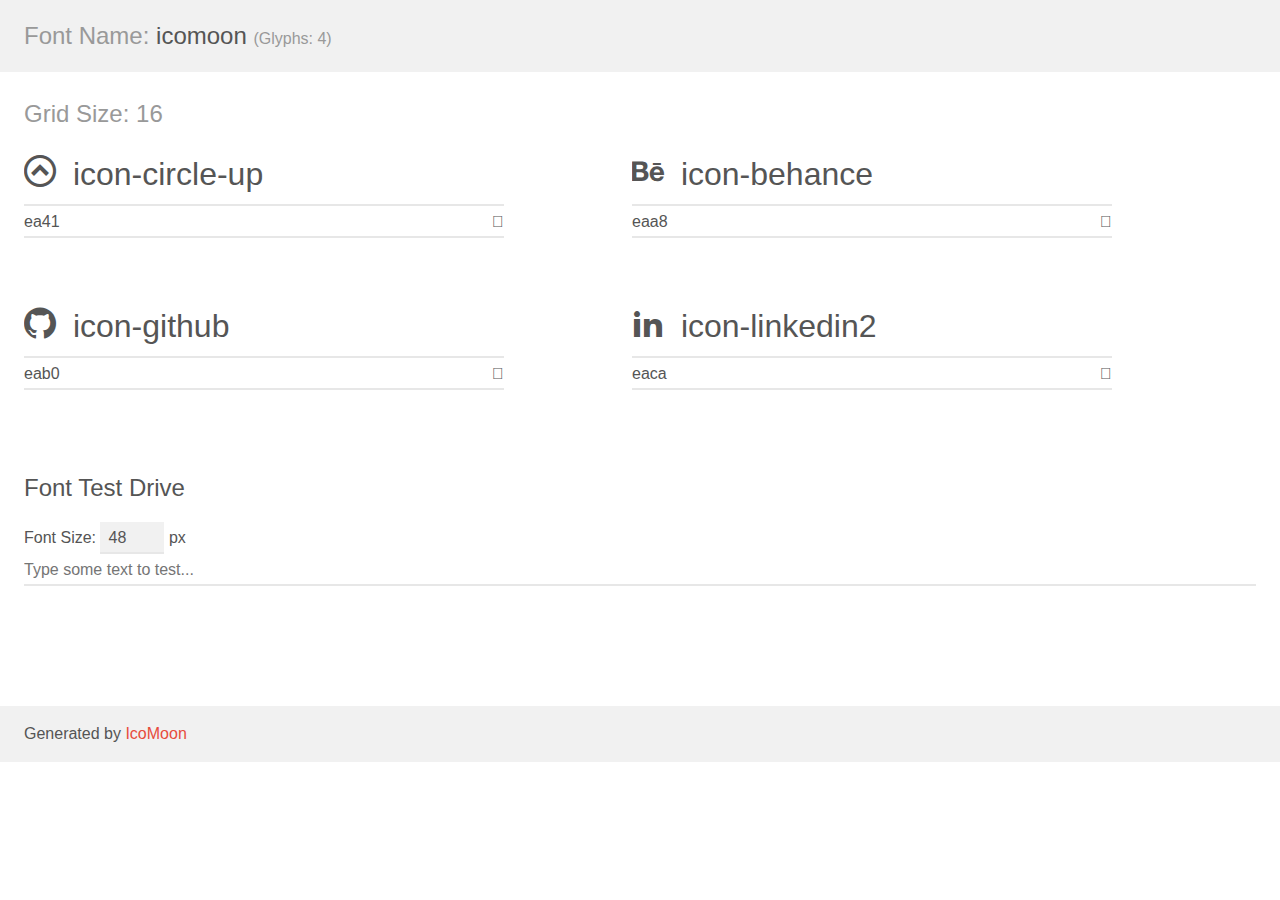
==== icomoon/demo.html @ ea8e4ff2 "first commit" ====
<!doctype html>
<html>
<head>
    <meta charset="utf-8">
    <title>IcoMoon Demo</title>
    <meta name="description" content="An Icon Font Generated By IcoMoon.io">
    <meta name="viewport" content="width=device-width, initial-scale=1">
    <link rel="stylesheet" href="demo-files/demo.css">
    <link rel="stylesheet" href="style.css"></head>
<body>
    <div class="bgc1 clearfix">
        <h1 class="mhmm mvm"><span class="fgc1">Font Name:</span> icomoon <small class="fgc1">(Glyphs:&nbsp;4)</small></h1>
    </div>
    <div class="clearfix mhl ptl">
        <h1 class="mvm mtn fgc1">Grid Size: 16</h1>
        <div class="glyph fs1">
            <div class="clearfix bshadow0 pbs">
                <span class="icon-circle-up"></span>
                <span class="mls"> icon-circle-up</span>
            </div>
            <fieldset class="fs0 size1of1 clearfix hidden-false">
                <input type="text" readonly value="ea41" class="unit size1of2" />
                <input type="text" maxlength="1" readonly value="&#xea41;" class="unitRight size1of2 talign-right" />
            </fieldset>
            <div class="fs0 bshadow0 clearfix hidden-true">
                <span class="unit pvs fgc1">liga: </span>
                <input type="text" readonly value="circle-up, up3" class="liga unitRight" />
            </div>
        </div>
        <div class="glyph fs1">
            <div class="clearfix bshadow0 pbs">
                <span class="icon-behance"></span>
                <span class="mls"> icon-behance</span>
            </div>
            <fieldset class="fs0 size1of1 clearfix hidden-false">
                <input type="text" readonly value="eaa8" class="unit size1of2" />
                <input type="text" maxlength="1" readonly value="&#xeaa8;" class="unitRight size1of2 talign-right" />
            </fieldset>
            <div class="fs0 bshadow0 clearfix hidden-true">
                <span class="unit pvs fgc1">liga: </span>
                <input type="text" readonly value="behance, brand32" class="liga unitRight" />
            </div>
        </div>
        <div class="glyph fs1">
            <div class="clearfix bshadow0 pbs">
                <span class="icon-github"></span>
                <span class="mls"> icon-github</span>
            </div>
            <fieldset class="fs0 size1of1 clearfix hidden-false">
                <input type="text" readonly value="eab0" class="unit size1of2" />
                <input type="text" maxlength="1" readonly value="&#xeab0;" class="unitRight size1of2 talign-right" />
            </fieldset>
            <div class="fs0 bshadow0 clearfix hidden-true">
                <span class="unit pvs fgc1">liga: </span>
                <input type="text" readonly value="github, brand40" class="liga unitRight" />
            </div>
        </div>
        <div class="glyph fs1">
            <div class="clearfix bshadow0 pbs">
                <span class="icon-linkedin2"></span>
                <span class="mls"> icon-linkedin2</span>
            </div>
            <fieldset class="fs0 size1of1 clearfix hidden-false">
                <input type="text" readonly value="eaca" class="unit size1of2" />
                <input type="text" maxlength="1" readonly value="&#xeaca;" class="unitRight size1of2 talign-right" />
            </fieldset>
            <div class="fs0 bshadow0 clearfix hidden-true">
                <span class="unit pvs fgc1">liga: </span>
                <input type="text" readonly value="linkedin2, brand65" class="liga unitRight" />
            </div>
        </div>
    </div>

    <!--[if gt IE 8]><!-->
    <div class="mhl clearfix mbl">
        <h1>Font Test Drive</h1>
        <label>
            Font Size: <input id="fontSize" type="number" class="textbox0 mbm"
            min="8" value="48" />
            px
        </label>
        <input id="testText" type="text" class="phl size1of1 mvl"
        placeholder="Type some text to test..." value=""/>
        <div id="testDrive" class="icon-" style="font-family: icomoon">&nbsp;
        </div>
    </div>
    <!--<![endif]-->
    <div class="bgc1 clearfix">
        <p class="mhl">Generated by <a href="https://icomoon.io/app">IcoMoon</a></p>
    </div>

    <script src="demo-files/demo.js"></script>
</body>
</html>
---- icomoon/demo-files/demo.css ----
body {
  padding: 0;
  margin: 0;
  font-family: sans-serif;
  font-size: 1em;
  line-height: 1.5;
  color: #555;
  background: #fff;
}
h1 {
  font-size: 1.5em;
  font-weight: normal;
}
small {
  font-size: .66666667em;
}
a {
  color: #e74c3c;
  text-decoration: none;
}
a:hover, a:focus {
  box-shadow: 0 1px #e74c3c;
}
.bshadow0, input {
  box-shadow: inset 0 -2px #e7e7e7;
}
input:hover {
  box-shadow: inset 0 -2px #ccc;
}
input, fieldset {
  font-family: sans-serif;
  font-size: 1em;
  margin: 0;
  padding: 0;
  border: 0;
}
input {
  color: inherit;
  line-height: 1.5;
  height: 1.5em;
  padding: .25em 0;
}
input:focus {
  outline: none;
  box-shadow: inset 0 -2px #449fdb;
}
.glyph {
  font-size: 16px;
  width: 15em;
  padding-bottom: 1em;
  margin-right: 4em;
  margin-bottom: 1em;
  float: left;
  overflow: hidden;
}
.liga {
  width: 80%;
  width: calc(100% - 2.5em);
}
.talign-right {
  text-align: right;
}
.talign-center {
  text-align: center;
}
.bgc1 {
  background: #f1f1f1;
}
.fgc1 {
  color: #999;
}
.fgc0 {
  color: #000;
}
p {
  margin-top: 1em;
  margin-bottom: 1em;
}
.mvm {
  margin-top: .75em;
  margin-bottom: .75em;
}
.mtn {
  margin-top: 0;
}
.mtl, .mal {
  margin-top: 1.5em;
}
.mbl, .mal {
  margin-bottom: 1.5em;
}
.mal, .mhl {
  margin-left: 1.5em;
  margin-right: 1.5em;
}
.mhmm {
  margin-left: 1em;
  margin-right: 1em;
}
.mls {
  margin-left: .25em;
}
.ptl {
  padding-top: 1.5em;
}
.pbs, .pvs {
  padding-bottom: .25em;
}
.pvs, .pts {
  padding-top: .25em;
}
.unit {
  float: left;
}
.unitRight {
  float: right;
}
.size1of2 {
  width: 50%;
}
.size1of1 {
  width: 100%;
}
.clearfix:before, .clearfix:after {
  content: " ";
  display: table;
}
.clearfix:after {
  clear: both;
}
.hidden-true {
  display: none;
}
.textbox0 {
  width: 3em;
  background: #f1f1f1;
  padding: .25em .5em;
  line-height: 1.5;
  height: 1.5em;
}
#testDrive {
  display: block;
  padding-top: 24px;
  line-height: 1.5;
}
.fs0 {
  font-size: 16px;
}
.fs1 {
  font-size: 32px;
}
---- icomoon/style.css ----
@font-face {
  font-family: 'icomoon';
  src:  url('fonts/icomoon.eot?20o8o7');
  src:  url('fonts/icomoon.eot?20o8o7#iefix') format('embedded-opentype'),
    url('fonts/icomoon.ttf?20o8o7') format('truetype'),
    url('fonts/icomoon.woff?20o8o7') format('woff'),
    url('fonts/icomoon.svg?20o8o7#icomoon') format('svg');
  font-weight: normal;
  font-style: normal;
  font-display: block;
}

[class^="icon-"], [class*=" icon-"] {
  /* use !important to prevent issues with browser extensions that change fonts */
  font-family: 'icomoon' !important;
  speak: never;
  font-style: normal;
  font-weight: normal;
  font-variant: normal;
  text-transform: none;
  line-height: 1;

  /* Better Font Rendering =========== */
  -webkit-font-smoothing: antialiased;
  -moz-osx-font-smoothing: grayscale;
}

.icon-circle-up:before {
  content: "\ea41";
}
.icon-behance:before {
  content: "\eaa8";
}
.icon-github:before {
  content: "\eab0";
}
.icon-linkedin2:before {
  content: "\eaca";
}
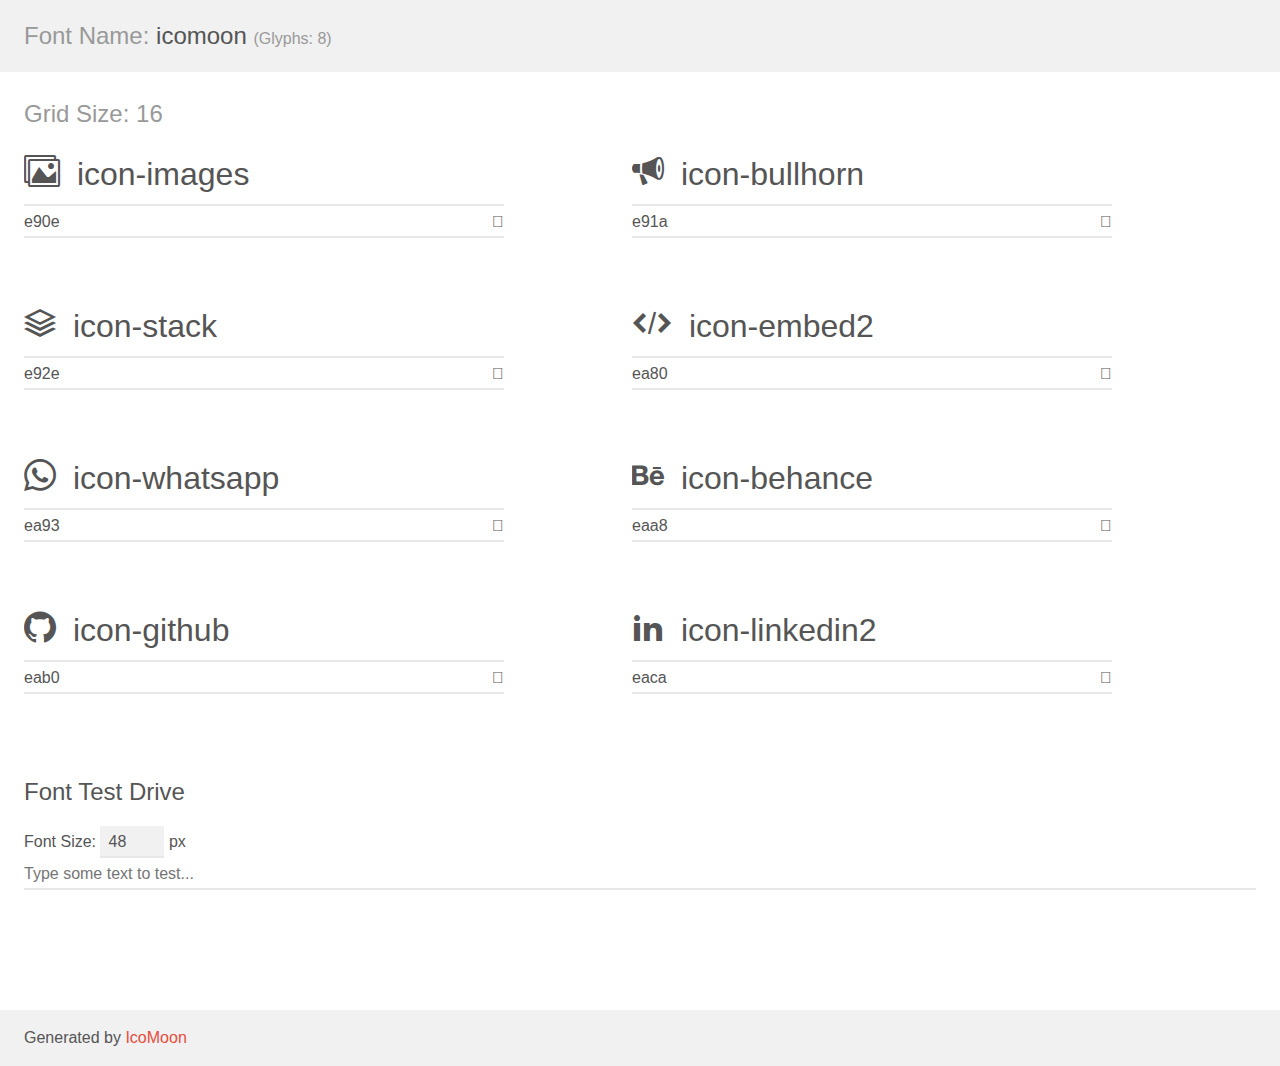
==== commit 8fced843: "acertando o conteudo" ====
--- a/icomoon/demo.html
+++ b/icomoon/demo.html
@@ -9,22 +9,78 @@
     <link rel="stylesheet" href="style.css"></head>
 <body>
     <div class="bgc1 clearfix">
-        <h1 class="mhmm mvm"><span class="fgc1">Font Name:</span> icomoon <small class="fgc1">(Glyphs:&nbsp;4)</small></h1>
+        <h1 class="mhmm mvm"><span class="fgc1">Font Name:</span> icomoon <small class="fgc1">(Glyphs:&nbsp;8)</small></h1>
     </div>
     <div class="clearfix mhl ptl">
         <h1 class="mvm mtn fgc1">Grid Size: 16</h1>
         <div class="glyph fs1">
             <div class="clearfix bshadow0 pbs">
-                <span class="icon-circle-up"></span>
-                <span class="mls"> icon-circle-up</span>
+                <span class="icon-images"></span>
+                <span class="mls"> icon-images</span>
             </div>
             <fieldset class="fs0 size1of1 clearfix hidden-false">
-                <input type="text" readonly value="ea41" class="unit size1of2" />
-                <input type="text" maxlength="1" readonly value="&#xea41;" class="unitRight size1of2 talign-right" />
+                <input type="text" readonly value="e90e" class="unit size1of2" />
+                <input type="text" maxlength="1" readonly value="&#xe90e;" class="unitRight size1of2 talign-right" />
             </fieldset>
             <div class="fs0 bshadow0 clearfix hidden-true">
                 <span class="unit pvs fgc1">liga: </span>
-                <input type="text" readonly value="circle-up, up3" class="liga unitRight" />
+                <input type="text" readonly value="images, pictures" class="liga unitRight" />
+            </div>
+        </div>
+        <div class="glyph fs1">
+            <div class="clearfix bshadow0 pbs">
+                <span class="icon-bullhorn"></span>
+                <span class="mls"> icon-bullhorn</span>
+            </div>
+            <fieldset class="fs0 size1of1 clearfix hidden-false">
+                <input type="text" readonly value="e91a" class="unit size1of2" />
+                <input type="text" maxlength="1" readonly value="&#xe91a;" class="unitRight size1of2 talign-right" />
+            </fieldset>
+            <div class="fs0 bshadow0 clearfix hidden-true">
+                <span class="unit pvs fgc1">liga: </span>
+                <input type="text" readonly value="bullhorn, megaphone" class="liga unitRight" />
+            </div>
+        </div>
+        <div class="glyph fs1">
+            <div class="clearfix bshadow0 pbs">
+                <span class="icon-stack"></span>
+                <span class="mls"> icon-stack</span>
+            </div>
+            <fieldset class="fs0 size1of1 clearfix hidden-false">
+                <input type="text" readonly value="e92e" class="unit size1of2" />
+                <input type="text" maxlength="1" readonly value="&#xe92e;" class="unitRight size1of2 talign-right" />
+            </fieldset>
+            <div class="fs0 bshadow0 clearfix hidden-true">
+                <span class="unit pvs fgc1">liga: </span>
+                <input type="text" readonly value="stack, layers" class="liga unitRight" />
+            </div>
+        </div>
+        <div class="glyph fs1">
+            <div class="clearfix bshadow0 pbs">
+                <span class="icon-embed2"></span>
+                <span class="mls"> icon-embed2</span>
+            </div>
+            <fieldset class="fs0 size1of1 clearfix hidden-false">
+                <input type="text" readonly value="ea80" class="unit size1of2" />
+                <input type="text" maxlength="1" readonly value="&#xea80;" class="unitRight size1of2 talign-right" />
+            </fieldset>
+            <div class="fs0 bshadow0 clearfix hidden-true">
+                <span class="unit pvs fgc1">liga: </span>
+                <input type="text" readonly value="embed2, code2" class="liga unitRight" />
+            </div>
+        </div>
+        <div class="glyph fs1">
+            <div class="clearfix bshadow0 pbs">
+                <span class="icon-whatsapp"></span>
+                <span class="mls"> icon-whatsapp</span>
+            </div>
+            <fieldset class="fs0 size1of1 clearfix hidden-false">
+                <input type="text" readonly value="ea93" class="unit size1of2" />
+                <input type="text" maxlength="1" readonly value="&#xea93;" class="unitRight size1of2 talign-right" />
+            </fieldset>
+            <div class="fs0 bshadow0 clearfix hidden-true">
+                <span class="unit pvs fgc1">liga: </span>
+                <input type="text" readonly value="whatsapp, brand13" class="liga unitRight" />
             </div>
         </div>
         <div class="glyph fs1">
--- a/icomoon/style.css
+++ b/icomoon/style.css
@@ -1,10 +1,10 @@
 @font-face {
   font-family: 'icomoon';
-  src:  url('fonts/icomoon.eot?20o8o7');
-  src:  url('fonts/icomoon.eot?20o8o7#iefix') format('embedded-opentype'),
-    url('fonts/icomoon.ttf?20o8o7') format('truetype'),
-    url('fonts/icomoon.woff?20o8o7') format('woff'),
-    url('fonts/icomoon.svg?20o8o7#icomoon') format('svg');
+  src:  url('fonts/icomoon.eot?toy982');
+  src:  url('fonts/icomoon.eot?toy982#iefix') format('embedded-opentype'),
+    url('fonts/icomoon.ttf?toy982') format('truetype'),
+    url('fonts/icomoon.woff?toy982') format('woff'),
+    url('fonts/icomoon.svg?toy982#icomoon') format('svg');
   font-weight: normal;
   font-style: normal;
   font-display: block;
@@ -25,8 +25,20 @@
   -moz-osx-font-smoothing: grayscale;
 }
 
-.icon-circle-up:before {
-  content: "\ea41";
+.icon-images:before {
+  content: "\e90e";
+}
+.icon-bullhorn:before {
+  content: "\e91a";
+}
+.icon-stack:before {
+  content: "\e92e";
+}
+.icon-embed2:before {
+  content: "\ea80";
+}
+.icon-whatsapp:before {
+  content: "\ea93";
 }
 .icon-behance:before {
   content: "\eaa8";
